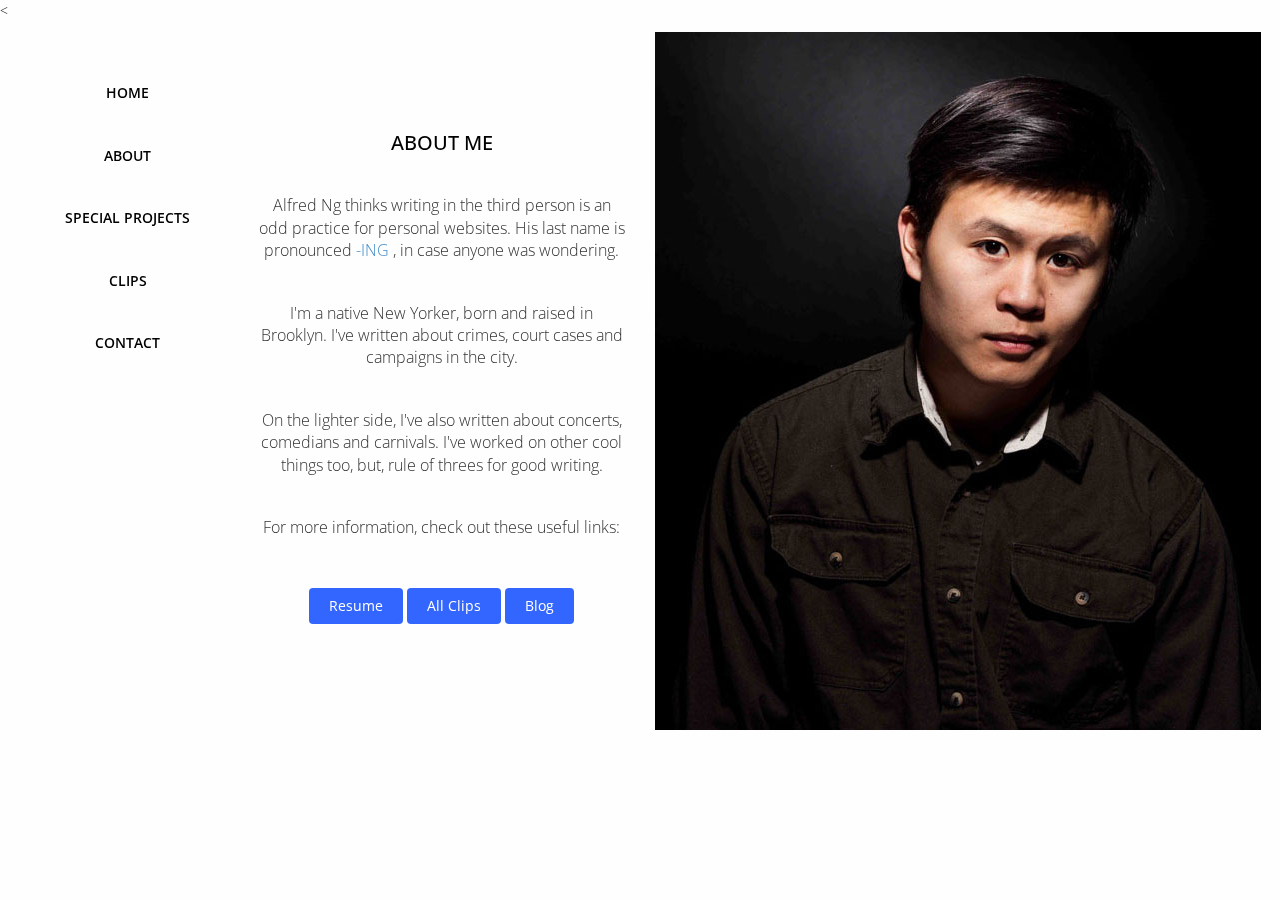
==== about.html @ a24986db "website code" ====
<<!DOCTYPE html>
<html lang="en">
  <head>
    <meta charset="utf-8">
    <meta http-equiv="X-UA-Compatible" content="IE=edge">
    <meta name="viewport" content="width=device-width, initial-scale=1">
    <title>Alfred Ng - About Me </title>

    <!-- Bootstrap -->
    <link href="css/bootstrap.min.css" rel="stylesheet">
	<link rel="stylesheet" href="css/font-awesome.min.css">
	<link href="css/overwrite.css" rel="stylesheet">
	<link href="css/style.css" rel="stylesheet">
	
    <!-- HTML5 shim and Respond.js for IE8 support of HTML5 elements and media queries -->
    <!-- WARNING: Respond.js doesn't work if you view the page via file:// -->
    <!--[if lt IE 9]>
      <script src="https://oss.maxcdn.com/html5shiv/3.7.2/html5shiv.min.js"></script>
      <script src="https://oss.maxcdn.com/respond/1.4.2/respond.min.js"></script>
    <![endif]-->
  </head>
  <body>
	<div class="">
		<div class="row">			
			<div class="col-md-2">
				<div class="menu">
					<div class="logo">
						<a href="index.html"></a>
					</div>
					<div class="navbar-header">
						<button type="button" class="navbar-toggle collapsed" data-toggle="collapse" data-target="">
							<span class="sr-only">Toggle navigation</span>
							<span class="icon-bar"></span>
							<span class="icon-bar"></span>
							<span class="icon-bar"></span>
						</button>				
						<ul class="nav nav-pills nav-stacked" >
							<li role="presentation"><a href="index.html">Home</a></li>
							<li role="presentation"><a href="about.html">About</a></li>
							<li role="presentation"><a href="specialprojects.html">Special Projects</a></li>
							<li role="presentation"><a href="clips.html">Clips</a></li>
							<li role="presentation"><a href="contact.html">Contact</a></li>
						</ul>	
						
					</div>
					<div class="footer">
					</div>	
				</div>	
			</div>

	<section id="about">
		<div class="col-md-4 col-md-push-2">				
			<ul class="about-data">
			<div class="center">
                <h2>About Me</h2>
                <p class="lead">Alfred Ng thinks writing in the third person is an odd practice for personal websites. His last name is pronounced <a href="https://youtu.be/qhTSFdjVf14" target="_blank"> -ING </a>, in case anyone was wondering.</p>
                <p> I'm a native New Yorker, born and raised in Brooklyn. I've written about crimes, court cases and campaigns in the city. </p>
                <p> On the lighter side, I've also written about concerts, comedians and carnivals. I've worked on other cool things too, but, rule of threes for good writing.  </p>

                <p> For more information, check out these useful links:</p>
                <a class="btn btn-primary" href="portfolio-item.html">Resume</i></a>
                <a class="btn btn-primary" href="https://delicious.com/alfredng" target="_blank">All Clips</i></a>
                <a class="btn btn-primary" href="http://blog.alfredng.me"target="_blank">Blog</i></a>
            </div>
			</ul>
		</div>	

		<div class="col-md-6 col-md-push-2">
			<img src="img/headshot.jpg" alt="" class="img-responsive" />
		</div>										
	</section>	
	

	

    <!-- jQuery (necessary for Bootstrap's JavaScript plugins) -->
    <script src="https://ajax.googleapis.com/ajax/libs/jquery/1.11.2/jquery.min.js"></script>
    <!-- Include all compiled plugins (below), or include individual files as needed -->
    <script src="js/bootstrap.min.js"></script>
	<script type="text/javascript" src="js/fliplightbox.min.js"></script>
	<script type="text/javascript">$('#graphics').flipLightBox()</script>
  </body>
</html>
---- css/overwrite.css ----
select,
textarea,
input[type="text"],
input[type="password"],
input[type="datetime"],
input[type="datetime-local"],
input[type="date"],
input[type="month"],
input[type="time"],
input[type="week"],
input[type="number"],
input[type="email"],
input[type="url"],
input[type="search"],
input[type="tel"],
input[type="color"],
.uneditable-input {
  -webkit-border-radius: 0;
     -moz-border-radius: 0;
          border-radius: 0;
}


input.input-block-level{
	padding:20px;
}

.input-append input,
.input-prepend input,
.input-append select,
.input-prepend select,
.input-append .uneditable-input,
.input-prepend .uneditable-input {
  -webkit-border-radius: 0 0 0 0;
     -moz-border-radius: 0 0 0 0;
          border-radius: 0 0 0 0;
}

.input-prepend .add-on:first-child,
.input-prepend .btn:first-child {
  -webkit-border-radius: 0 0 0 0;
     -moz-border-radius: 0 0 0 0;
          border-radius: 0 0 0 0;
}

.input-append input,
.input-append select,
.input-append .uneditable-input {
  -webkit-border-radius: 0 0 0 0;
     -moz-border-radius: 0 0 0 0;
          border-radius: 0 0 0 0;
}

.input-append input + .btn-group .btn:last-child,
.input-append select + .btn-group .btn:last-child,
.input-append .uneditable-input + .btn-group .btn:last-child {
  -webkit-border-radius: 0 0 0 0;
     -moz-border-radius: 0 0 0 0;
          border-radius: 0 0 0 0;
}


.input-append .add-on:last-child,
.input-append .btn:last-child,
.input-append .btn-group:last-child > .dropdown-toggle {
  -webkit-border-radius: 0 0 0 0;
     -moz-border-radius: 0 0 0 0;
          border-radius: 0 0 0 0;
}

.input-prepend.input-append input,
.input-prepend.input-append select,
.input-prepend.input-append .uneditable-input {
  -webkit-border-radius: 0;
     -moz-border-radius: 0;
          border-radius: 0;
}

.input-prepend.input-append input + .btn-group .btn,
.input-prepend.input-append select + .btn-group .btn,
.input-prepend.input-append .uneditable-input + .btn-group .btn {
  -webkit-border-radius: 0 0 0 0;
     -moz-border-radius: 0 0 0 0;
          border-radius: 0 0 0 0;
}

.input-prepend.input-append .add-on:first-child,
.input-prepend.input-append .btn:first-child {
  margin-right: -1px;
  -webkit-border-radius: 0 0 0 0;
     -moz-border-radius: 0 0 0 0;
          border-radius: 0 0 0 0;
}

.input-prepend.input-append .add-on:last-child,
.input-prepend.input-append .btn:last-child {
  margin-left: -1px;
  -webkit-border-radius: 0 0 0 0;
     -moz-border-radius: 0 0 0 0;
          border-radius: 0 0 0 0;
}

textarea:focus,
input[type="text"]:focus,
input[type="password"]:focus,
input[type="datetime"]:focus,
input[type="datetime-local"]:focus,
input[type="date"]:focus,
input[type="month"]:focus,
input[type="time"]:focus,
input[type="week"]:focus,
input[type="number"]:focus,
input[type="email"]:focus,
input[type="url"]:focus,
input[type="search"]:focus,
input[type="tel"]:focus,
input[type="color"]:focus,
.uneditable-input:focus {
  outline: 0;
  outline: thin dotted \9;
  /* IE6-9 */

}

input.search-query {
  margin-bottom: 0;
  -webkit-border-radius: 0 0 0 0;
     -moz-border-radius: 0 0 0 0;
          border-radius: 0 0 0 0;
}

.form-search .input-append .search-query {
  -webkit-border-radius: 0 0 0 0;
     -moz-border-radius: 0 0 0 0;
          border-radius: 0 0 0 0;
}

.form-search .input-append .btn {
  -webkit-border-radius: 0 0 0 0;
     -moz-border-radius: 0 0 0 0;
          border-radius: 0 0 0 0;
}

.form-search .input-prepend .search-query {
  -webkit-border-radius: 0 0 0 0;
     -moz-border-radius: 0 0 0 0;
          border-radius: 0 0 0 0;
}

.form-search .input-prepend .btn {
  -webkit-border-radius: 0 0 0 0;
     -moz-border-radius: 0 0 0 0;
          border-radius: 0 0 0 0;
}

.table-bordered {
  -webkit-border-radius: 0 0 0 0;
     -moz-border-radius: 0 0 0 0;
          border-radius: 0 0 0 0;
}


.dropdown-menu {
  *border-right-width: 0;
  *border-bottom-width: 0;
  -webkit-border-radius: 0;
     -moz-border-radius: 0;
          border-radius: 0;

}

.dropdown-submenu > .dropdown-menu {
  -webkit-border-radius: 0 0 0 0;
     -moz-border-radius: 0 0 0 0;
          border-radius: 0 0 0 0;
}

.dropup .dropdown-submenu > .dropdown-menu {
  -webkit-border-radius: 0 0 0 0;
     -moz-border-radius: 0 0 0 0;
          border-radius: 0 0 0 0;
}


/* === bootstrap button === */


.btn {
  text-shadow: none;
  background-image:none;
  border-color: none;
  border-bottom-color: none;
  -webkit-box-shadow: none;
     -moz-box-shadow: none;
          box-shadow: none;
}

.btn {
	outline:0;
  -webkit-border-radius: 0;
     -moz-border-radius: 0;
          border-radius: 0;
}


a.btn,.btn:focus {
	outline:0;
	
}

.btn-medium {
  -webkit-border-radius: 0;
     -moz-border-radius: 0;
          border-radius: 0;
}

.btn-lg {
  -webkit-border-radius: 0;
     -moz-border-radius: 0;
          border-radius: 0;
}

.btn-sm {
  -webkit-border-radius: 0;
     -moz-border-radius: 0;
          border-radius: 0;
}

.btn-xs {
  -webkit-border-radius: 0;
     -moz-border-radius: 0;
          border-radius: 0;
}


.btn-default {
  color: #333333;
  background-color: #f8f8f8;
}


.btn-theme {
  color:#fff;
}

.btn-theme:hover,.btn-theme:focus,.btn-theme:active{
   color:#fff;
}
---- css/style.css ----
/* ==== Google font ==== */
@import url('http://fonts.googleapis.com/css?family=Noto+Serif:400,400italic,700|Open+Sans:300,400,600,700');
/* === fontawesome === */
@import url('font-awesome.css');

/* ==== overwrite bootstrap standard ==== */
@import url('overwrite.css');
@import url('animate.css');


body {
	font-family:'Open Sans', Arial, sans-serif;
	font-size:14px;
	font-weight:300;
	line-height:1.6em;
	background-color:#fefefe;
	overflow-x:hidden;
}
h1,h2,h3,h4,h5,h6 {
	color:#000;
	line-height:1.1em;
}

.menu {
	position:fixed;
	background-color:#;
	z-index:9999;
}

.logo {	
	margin-top:50px;
	margin-bottom:50px;
}

.logo h1{
	margin-left:20px;
	text-align:center;
	color:#6EE5A1;
	text-decoration:none;
	font-size:25px;
	font-weight:700;
}
.logo span {
	text-align:center;
	margin-left:55px;
}
.logo a:hover {	
	text-decoration:none;
}



.nav-stacked > li + li {
  margin-top: 20px;
  margin-left: 0;
}

.nav-stacked li a {
	text-transform:uppercase;
	font-weight:600;
	color:#000;
	margin-left:50px;
}
.nav-stacked li a:hover {
	color:#000000;
}

.nav-pills > li > a {
  border-radius: 0;
}

.nav-stacked > li {
  float:none;
}
.nav-stacked > li a {
	text-align:center;
}

.footer {
	font-size:16px;
	text-decoration:none;
	list-style:none;
	margin-left:20px;
	margin-top:400px;
}
.footer a {
	color:#3366FF;
	text-decoration:none;
	list-style:none;
}
.footer a:hover {
	color:#3366FF;
}

#about {
	margin-top:10px;
}

#graphics {
	margin-top:20px;
}

#graphics .center {
	margin-left:190px;
	margin-top:50px;
}

.galleries {
	margin-top:90px;

}

.about-data {
	margin-top:100px;
	text-align:center;
	text-decoration:none;
	list-style:none;

}

.recent h3 {
	font-size:50px;	
	text-decoration:0;
	color:#6EE5A1;
	text-align:center;
}

.center h2{
	text-align:center;
	font-size: 20px;
	margin-top: 0;
	margin-bottom: 20px;
	margin-top:40px;
	margin-bottom:40px;
	text-transform:uppercase;
}

.center p {
	text-align:center;
	margin-bottom:40px;
	font-size:16px;
}

#feature {
  background: #fff;
  padding-bottom: 80px;
  margin-left:190px;
  margin-top:30px;
}

.features{
  padding: 0;
}

.feature-wrap {
  margin-bottom: 35px;
  overflow: hidden;
}

.feature-wrap h2{
  margin-top: 10px;
}

.feature-wrap .pull-left {
  margin-right: 25px;
}

.feature-wrap i{
  font-size: 48px;
  height: 110px;
  width: 110px;
  margin: 3px;
  border-radius: 100%;
  line-height: 110px;
  text-align:center;
  background: #ffffff;
  color: #6EE5A1;
  border: 3px solid #ffffff;
  box-shadow: inset 0 0 0 5px #fff;
  -webkit-box-shadow: inset 0 0 0 5px #fff;
  -webkit-transition: 500ms;
  -moz-transition: 500ms;
  -o-transition: 500ms;
  transition: 500ms;
  float: left;
  margin-right: 25px;
}

.feature-wrap i:hover {
  background: #6EE5A1;
  color: #fff;
  box-shadow: inset 0 0 0 5px #6EE5A1;
  -webkit-box-shadow: inset 0 0 0 5px #6EE5A1;
  border: 3px solid #6EE5A1;
}

#contact-page{
    padding-top: 0;
	margin-top:30px;
}

#contact-page .contact-form 
.form-group label {
  color: #4E4E4E;
  font-size: 16px;
  font-weight: 300;
}

.form-group .form-control {
   background:#f6f6f6;
  padding: 7px 12px;
  border-color:#eee;
  box-shadow: none;
}

textarea#message{
  resize: none;
  padding: 10px;
}
.btn-primary {
  padding: 8px 20px;
  background: #3366FF;
  color: #fff;
  border-radius: 4px;
  border:none;
  margin-top: 10px;
}


.btn-primary:hover, 
.btn-primary:focus{
  background: #3366FF;
  outline: none;
  box-shadow: none;
} 
#contact-page .contact-wrap {
  margin-top: 20px;
}
ul.social-network {
	list-style:none;
	margin-top:40px;
	text-align:center;
	font-size:30px;
	margin-right:50px;
}

ul.social-network li {
	display:inline;
	margin: 0 15px;
	color:#6EE5A1;
}
ul.social-network li a {	
	color:#6EE5A1;
	
}
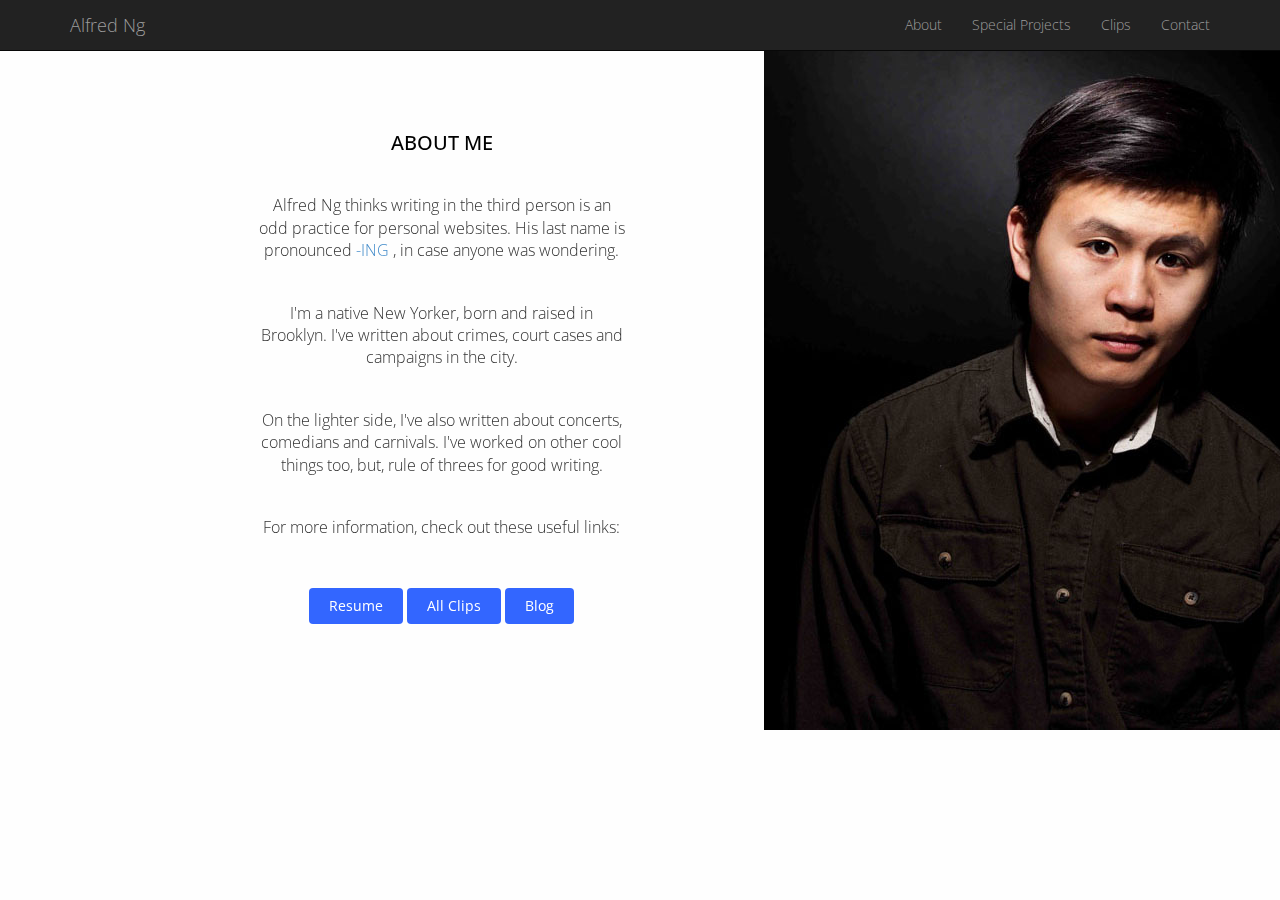
==== commit 4a5600a0: "changed menu" ====
--- a/about.html
+++ b/about.html
@@ -34,13 +34,44 @@
 							<span class="icon-bar"></span>
 							<span class="icon-bar"></span>
 						</button>				
-						<ul class="nav nav-pills nav-stacked" >
-							<li role="presentation"><a href="index.html">Home</a></li>
-							<li role="presentation"><a href="about.html">About</a></li>
-							<li role="presentation"><a href="specialprojects.html">Special Projects</a></li>
-							<li role="presentation"><a href="clips.html">Clips</a></li>
-							<li role="presentation"><a href="contact.html">Contact</a></li>
-						</ul>	
+    <!-- Navigation -->
+    <nav class="navbar navbar-inverse navbar-fixed-top" role="navigation">
+        <div class="container">
+            <!-- Brand and toggle get grouped for better mobile display -->
+            <div class="navbar-header">
+                <button type="button" class="navbar-toggle" data-toggle="collapse" data-target="#bs-example-navbar-collapse-1">
+                    <span class="sr-only">Toggle navigation</span>
+                    <span class="icon-bar"></span>
+                    <span class="icon-bar"></span>
+                    <span class="icon-bar"></span>
+                </button>
+                <a class="navbar-brand" href="index.html">Alfred Ng</a>
+            </div>
+            <!-- Collect the nav links, forms, and other content for toggling -->
+            <div class="collapse navbar-collapse" id="bs-example-navbar-collapse-1">
+                <ul class="nav navbar-nav navbar-right">
+                    <li>
+                        <a href="about.html">About</a>
+                    </li>
+                    <li>
+                        <a href="specialprojects.html">Special Projects</a>
+                    </li>
+                                        <li>
+                        <a href="clips.html">Clips</a>
+                    </li>
+                    <li>
+                        <a href="contact.html">Contact</a>
+                    </li>
+
+                        </ul>
+                    </li>
+                
+                </ul>
+            </div>
+            <!-- /.navbar-collapse -->
+        </div>
+        <!-- /.container -->
+    </nav>	
 						
 					</div>
 					<div class="footer">
@@ -65,7 +96,7 @@
 			</ul>
 		</div>	
 
-		<div class="col-md-6 col-md-push-2">
+		<div class="col-md-6 col-md-push-3">
 			<img src="img/headshot.jpg" alt="" class="img-responsive" />
 		</div>										
 	</section>	
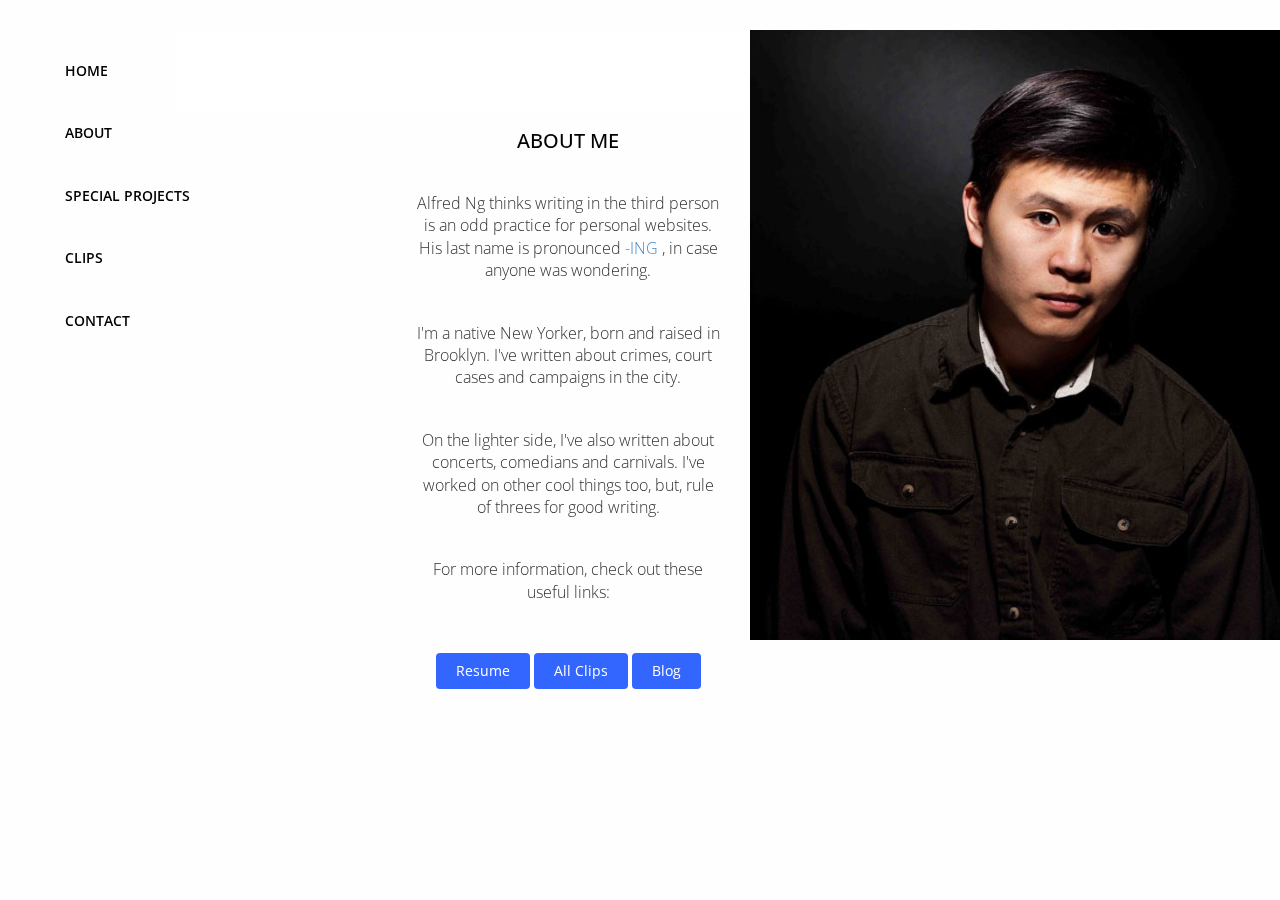
==== commit fca7f8f9: "updated" ====
--- a/about.html
+++ b/about.html
@@ -1,9 +1,11 @@
-<<!DOCTYPE html>
+<!DOCTYPE html>
 <html lang="en">
   <head>
     <meta charset="utf-8">
     <meta http-equiv="X-UA-Compatible" content="IE=edge">
     <meta name="viewport" content="width=device-width, initial-scale=1">
+    <link rel="icon" href="img/favicon.ico" type="image/x-icon">
+<link rel="shortcut icon" href="img/favicon.ico" type="image/x-icon">
     <title>Alfred Ng - About Me </title>
 
     <!-- Bootstrap -->
@@ -34,44 +36,13 @@
 							<span class="icon-bar"></span>
 							<span class="icon-bar"></span>
 						</button>				
-    <!-- Navigation -->
-    <nav class="navbar navbar-inverse navbar-fixed-top" role="navigation">
-        <div class="container">
-            <!-- Brand and toggle get grouped for better mobile display -->
-            <div class="navbar-header">
-                <button type="button" class="navbar-toggle" data-toggle="collapse" data-target="#bs-example-navbar-collapse-1">
-                    <span class="sr-only">Toggle navigation</span>
-                    <span class="icon-bar"></span>
-                    <span class="icon-bar"></span>
-                    <span class="icon-bar"></span>
-                </button>
-                <a class="navbar-brand" href="index.html">Alfred Ng</a>
-            </div>
-            <!-- Collect the nav links, forms, and other content for toggling -->
-            <div class="collapse navbar-collapse" id="bs-example-navbar-collapse-1">
-                <ul class="nav navbar-nav navbar-right">
-                    <li>
-                        <a href="about.html">About</a>
-                    </li>
-                    <li>
-                        <a href="specialprojects.html">Special Projects</a>
-                    </li>
-                                        <li>
-                        <a href="clips.html">Clips</a>
-                    </li>
-                    <li>
-                        <a href="contact.html">Contact</a>
-                    </li>
-
-                        </ul>
-                    </li>
-                
-                </ul>
-            </div>
-            <!-- /.navbar-collapse -->
-        </div>
-        <!-- /.container -->
-    </nav>	
+						<ul class="nav nav-pills nav-stacked" >
+							<li role="presentation"><a href="index.html">Home</a></li>
+							<li role="presentation"><a href="about.html">About</a></li>
+							<li role="presentation"><a href="specialprojects.html">Special Projects</a></li>
+							<li role="presentation"><a href="clips.html">Clips</a></li>
+							<li role="presentation"><a href="contact.html">Contact</a></li>
+						</ul>	
 						
 					</div>
 					<div class="footer">
@@ -79,7 +50,7 @@
 				</div>	
 			</div>
 
-	<section id="about">
+	<section id="feature">
 		<div class="col-md-4 col-md-push-2">				
 			<ul class="about-data">
 			<div class="center">
@@ -89,14 +60,14 @@
                 <p> On the lighter side, I've also written about concerts, comedians and carnivals. I've worked on other cool things too, but, rule of threes for good writing.  </p>
 
                 <p> For more information, check out these useful links:</p>
-                <a class="btn btn-primary" href="portfolio-item.html">Resume</i></a>
+                <a class="btn btn-primary" href="http://bit.ly/1bcKZVz">Resume</i></a>
                 <a class="btn btn-primary" href="https://delicious.com/alfredng" target="_blank">All Clips</i></a>
                 <a class="btn btn-primary" href="http://blog.alfredng.me"target="_blank">Blog</i></a>
             </div>
 			</ul>
 		</div>	
 
-		<div class="col-md-6 col-md-push-3">
+		<div class="col-md-6 col-md-push-2">
 			<img src="img/headshot.jpg" alt="" class="img-responsive" />
 		</div>										
 	</section>	
--- a/css/style.css
+++ b/css/style.css
@@ -73,7 +73,7 @@
   float:none;
 }
 .nav-stacked > li a {
-	text-align:center;
+	text-align:left;
 }
 
 .footer {
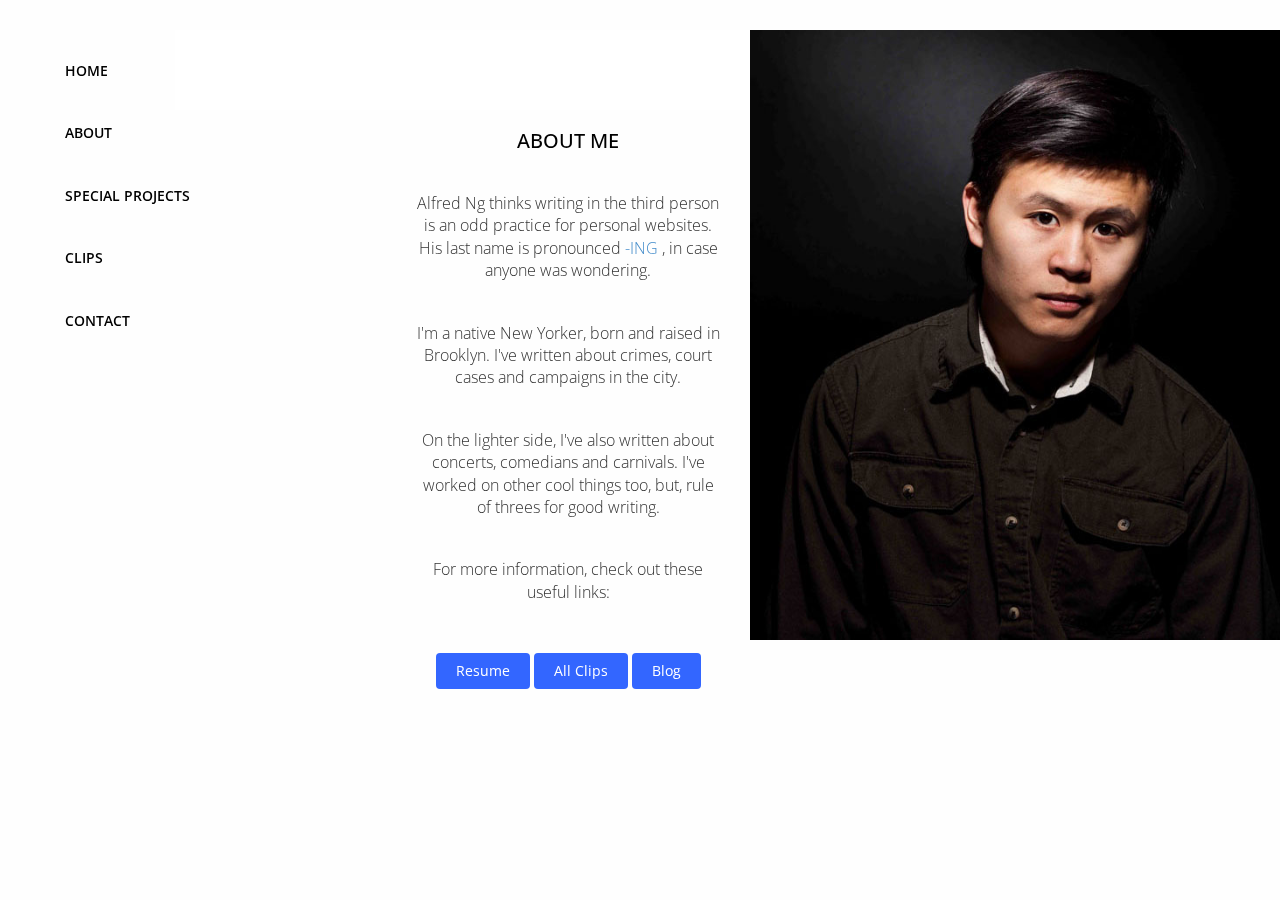
==== commit 5b97b339: "added resume" ====
--- a/about.html
+++ b/about.html
@@ -60,7 +60,7 @@
                 <p> On the lighter side, I've also written about concerts, comedians and carnivals. I've worked on other cool things too, but, rule of threes for good writing.  </p>
 
                 <p> For more information, check out these useful links:</p>
-                <a class="btn btn-primary" href="http://bit.ly/1bcKZVz">Resume</i></a>
+                <a class="btn btn-primary" href="resume2015.pdf" target="_blank">Resume</i></a>
                 <a class="btn btn-primary" href="https://delicious.com/alfredng" target="_blank">All Clips</i></a>
                 <a class="btn btn-primary" href="http://blog.alfredng.me"target="_blank">Blog</i></a>
             </div>
